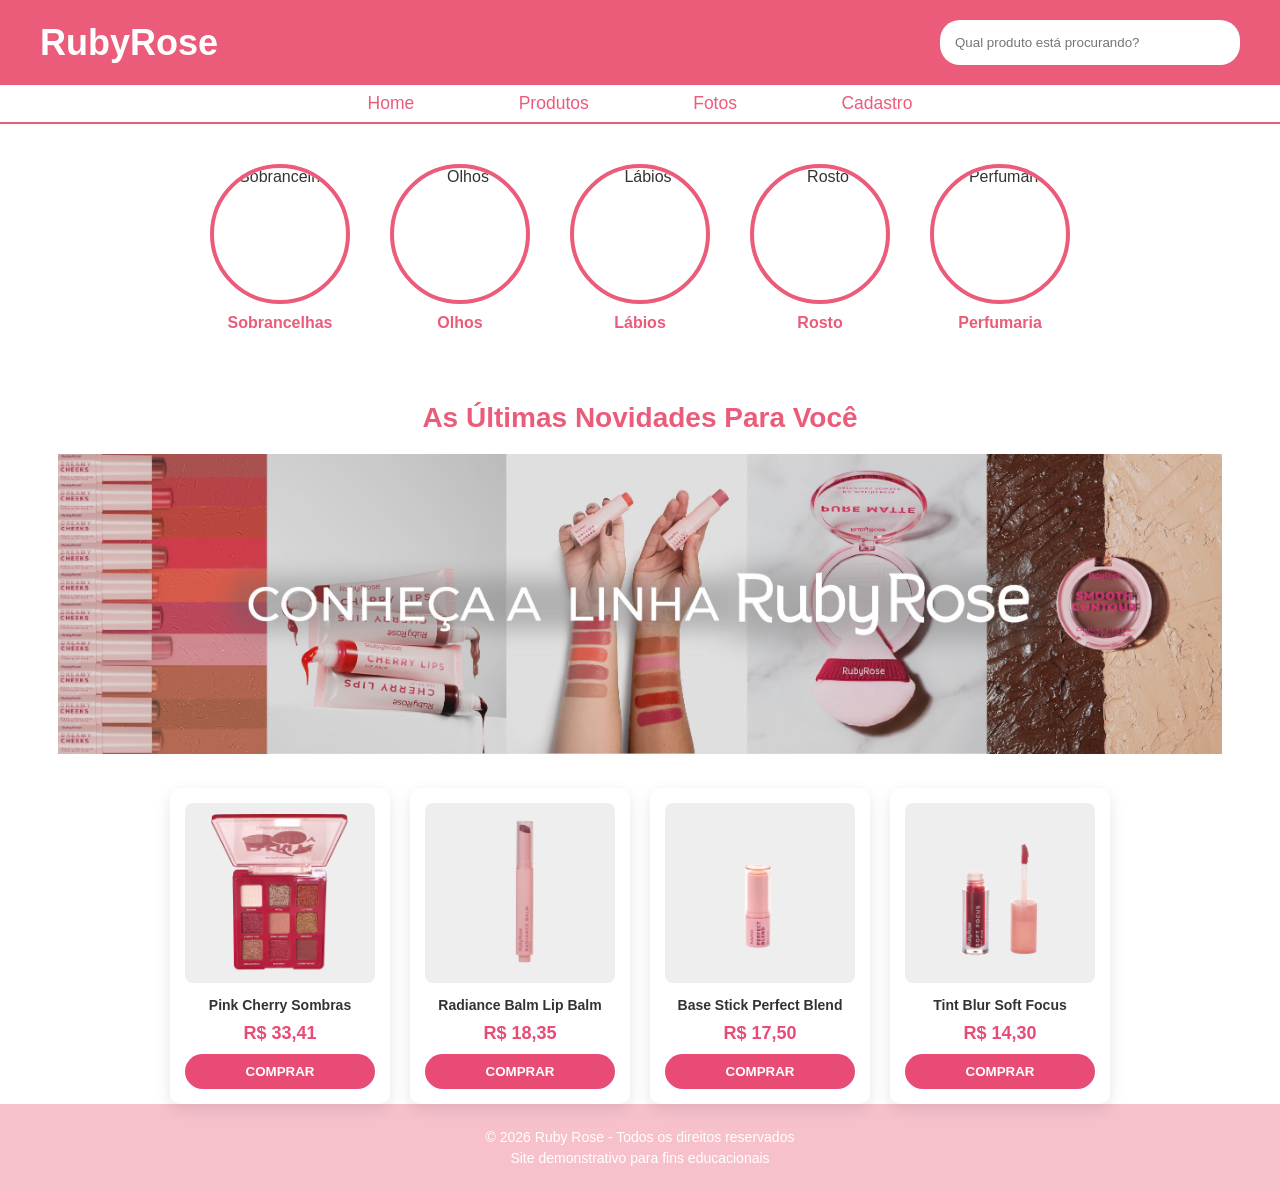
==== index.html @ 4d5629cd "Initial commit: site ruby rose" ====
<!DOCTYPE html>
<html lang="pt-BR">
<head>
  <meta charset="UTF-8">
  <meta name="viewport" content="width=device-width, initial-scale=1.0">
  <title>Ruby Rose - Loja Oficial</title>
  <link rel="stylesheet" href="estiloindex.css">
</head>

<body>

  <!-- HEADER -->
  <header>
    <div class="header-container">
      <div class="logo">RubyRose</div>

      <div class="search-box">
        <input type="text" placeholder="Qual produto está procurando?">
      </div>

    </div>
  </header>

  <!-- MENU -->
    <nav>
        <a href="index.html">Home</a>
        <a href="produtos.html">Produtos</a>
        <a href="fotos.html">Fotos</a>
        <a href="cadastro.html">Cadastro</a>
    </nav>
    

  <!-- CATEGORIAS -->
  <section class="categories">
    <article class="category a">
      <img src="img/Sobrancelha ícone.webp" alt="Sobrancelhas">
      
      <a href="produtosSobrancelha.html">Sobrancelhas</a>
    </article>

    <article class="category">
      <img src="img/Olhos ícone.webp" alt="Olhos">

      <a href="produtosOlhos.html">Olhos</a>
    </article>

    <article class="category">
      <img src="img/Boca ícone.webp" alt="Lábios">

     <a href="produtosLabios.html">Lábios</a>
    </article>

    <article class="category">
      <img src="img/Rosto ícone.webp" alt="Rosto">
      
      <a href="produtosRosto.html">Rosto</a>
    </article>

    <article class="category">
      <img src="img/Perfumaria ícone.webp" alt="Perfumaria">
      
      <a href="produtosPerfumaria.html">Perfumaria</a>
    </article>
  </section>

  <!-- NOVIDADES -->
  <section class="news">
    <h2>As Últimas Novidades Para Você</h2>
  </section>

  <div class="news img">
  <img src="img/Imagemrubyrose.png" alt="Produto 1">
  </div>

  <section class="produtos">
    <div class="card">
        <img src="img/PinkCherryPaletaDeSombra.png" alt="Produto 1">
        <h3>Pink Cherry Sombras</h3>
        <p class="preco">R$ 33,41</p>
        <button>COMPRAR</button>
    </div>

    <div class="card">
        <img src="img/RadianteBalmLipBalm.png" alt="Produto 2">
        <h3>Radiance Balm Lip Balm</h3>
        <p class="preco">R$ 18,35</p>
        <button>COMPRAR</button>
    </div>

    <div class="card">
        <img src="img/BaseStickPerfectBlend.png" alt="Produto 3">
        <h3>Base Stick Perfect Blend</h3>
        <p class="preco">R$ 17,50</p>
        <button>COMPRAR</button>
    </div>

    <div class="card">
        <img src="img/TintBlurSoftFocusScarlet.png" alt="Produto 4">
        <h3>Tint Blur Soft Focus</h3>
        <p class="preco">R$ 14,30</p>
        <button>COMPRAR</button>
    </div>
</section>

  <!-- FOOTER -->
  <footer>
    <p>© 2026 Ruby Rose - Todos os direitos reservados</p>
    <p>Site demonstrativo para fins educacionais</p>
  </footer>

</body>
</html>
---- estiloindex.css ----
/* RESET */
    * {
      margin: 0;
      padding: 0;
      box-sizing: border-box;
      font-family: Arial, Helvetica, sans-serif;
    }

    body {
      background-color: #fff;
      color: #333;
    }

    /* HEADER */
    header {
      background-color: #eb5b7a;
      padding: 20px;
    }

    .header-container {
      max-width: 1200px;
      margin: auto;
      display: flex;
      align-items: center;
      justify-content: space-between;
      gap: 20px;
      flex-wrap: wrap;
    }

    .logo {
      font-size: 36px;
      color: white;
      font-weight: bold;
    }

    .search-box input {
      padding: 15px 15px;
      width: 300px;
      border-radius: 20px;
      border: none;
      outline: none;
    }

    .user-actions {
      color: white;
      font-size: 14px;
      cursor: pointer;
    }

    /* MENU */
    nav {
      background-color: #fff;
      border-bottom: 2px solid #eb5b7a;
      text-align: center;
      padding: 8px;
    }

    nav a{
      color: #eb5b7a;
      text-decoration: none;
      margin: 0 40px;
      font-size: 1rem;
      padding: 10px;
      transition: 0.3s;
      font-size: 17.5px;
    }

   nav a:hover {
    text-decoration: underline;
   }

    /* CATEGORIAS */
    .categories {
      max-width: 1200px;
      margin: 40px auto;
      display: grid;
      grid-template-columns: repeat(5, 140px); /* 5 colunas em cima */
      gap: 40px;
      text-align: center;
      display: flex;
      justify-content: center;
    }
    
    .category {
      cursor: pointer;
      display: flex !important;
      flex-direction: column !important;
      align-items: center !important;
      text-align: center !important;
    }

    .category a{
      color: #eb5b7a;
      text-decoration: underline;
      text-decoration: none;
      font-size: 16px;
      margin-top: 10px;
      font-weight: bold;
    }
   
    .category img {
      width: 140px;
      height: 140px;
      border-radius: 50%;
      border: 4px solid #eb5b7a;
      object-fit: cover;
    }

    .category p {
      margin-top: 10px;
      font-weight: bold;
      color: #eb5b7a;
    }

    
    /* NOVIDADES */
    .news {
      padding: 30px 20px;
      color: #eb5b7a;
      text-align: center;
    }

    .news img {
      width: -20px;
      height: 300px;
      margin-top: -60px;
    }

    .news h2 {
      font-size: 28px;
      margin-bottom: 20px;
    }


    /* Área dos produtos */
    .produtos {
        display: flex;
        gap: 20px;
        justify-content: center;
    }

    /* Card do produto */
    .card {
        background: white;
        width: 220px;
        border-radius: 10px;
        padding: 15px;
        box-shadow: 0 5px 15px rgba(0,0,0,0.1);
        text-align: center;
        transition: 0.3s;
    }

    .card:hover {
        transform: translateY(-5px);
    }

    /* Imagem do produto */
    .card img {
        width: 100%;
        height: 180px;
        object-fit: contain;
        background: #eee;
        border-radius: 8px;
        padding: 10px;
    }

    /* Nome */
    .card h3 {
        font-size: 14px;
        margin: 10px 0;
        color: #333;
    }

    /* Preço */
    .preco {
        font-size: 18px;
        font-weight: bold;
        color: #e84c74;
        margin-bottom: 10px;
    }

    /* Botão */
    .card button {
        width: 100%;
        padding: 10px;
        background-color: #e84c74;
        border: none;
        border-radius: 20px;
        color: white;
        font-weight: bold;
        cursor: pointer;
        transition: 0.3s;
    }

    .card button:hover {
        background-color: #d13b61;
    }


    /* FOOTER */
    footer {
      background-color: #f7c1cc;
      color: white;
      text-align: center;
      padding: 20px;
      font-size: 14px;
    }

    footer p {
      margin: 5px 0;
    }
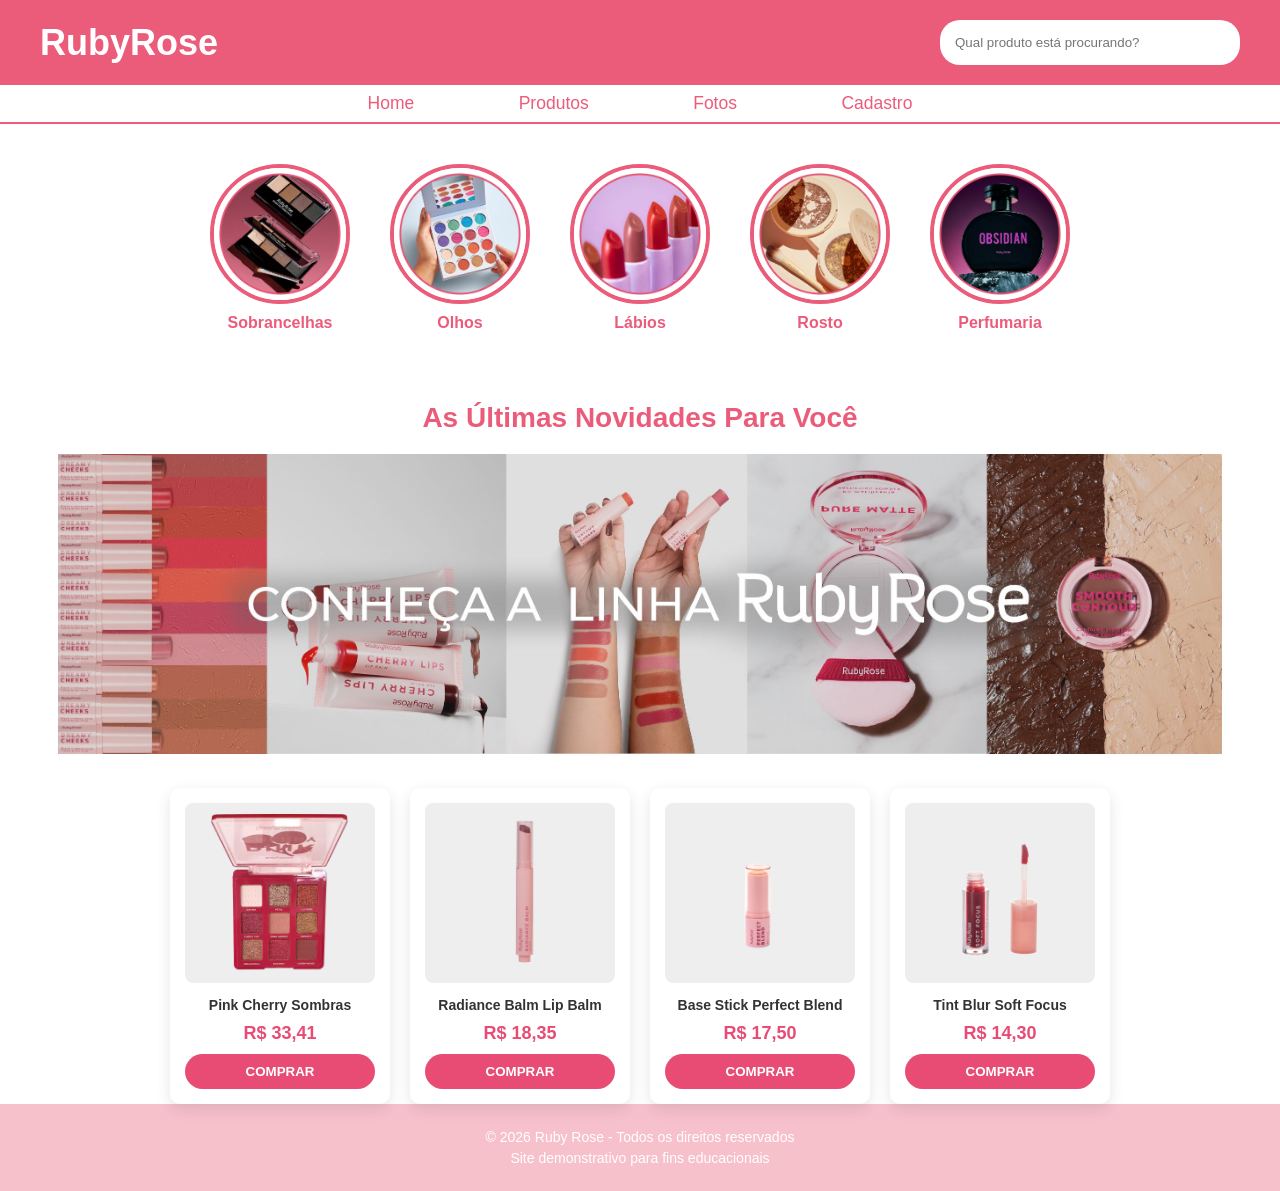
==== commit ba51cb07: "ajustes icones" ====
--- a/index.html
+++ b/index.html
@@ -33,31 +33,31 @@
   <!-- CATEGORIAS -->
   <section class="categories">
     <article class="category a">
-      <img src="img/Sobrancelha ícone.webp" alt="Sobrancelhas">
+      <img src="img/sobrancelha_icone.webp" alt="Sobrancelhas">
       
       <a href="produtosSobrancelha.html">Sobrancelhas</a>
     </article>
 
     <article class="category">
-      <img src="img/Olhos ícone.webp" alt="Olhos">
+      <img src="img/olhos_icone.webp" alt="Olhos">
 
       <a href="produtosOlhos.html">Olhos</a>
     </article>
 
     <article class="category">
-      <img src="img/Boca ícone.webp" alt="Lábios">
+      <img src="img/boca_icone.webp" alt="Lábios">
 
      <a href="produtosLabios.html">Lábios</a>
     </article>
 
     <article class="category">
-      <img src="img/Rosto ícone.webp" alt="Rosto">
+      <img src="img/rosto_icone.webp" alt="Rosto">
       
       <a href="produtosRosto.html">Rosto</a>
     </article>
 
     <article class="category">
-      <img src="img/Perfumaria ícone.webp" alt="Perfumaria">
+      <img src="img/perfumaria_icone.webp" alt="Perfumaria">
       
       <a href="produtosPerfumaria.html">Perfumaria</a>
     </article>
